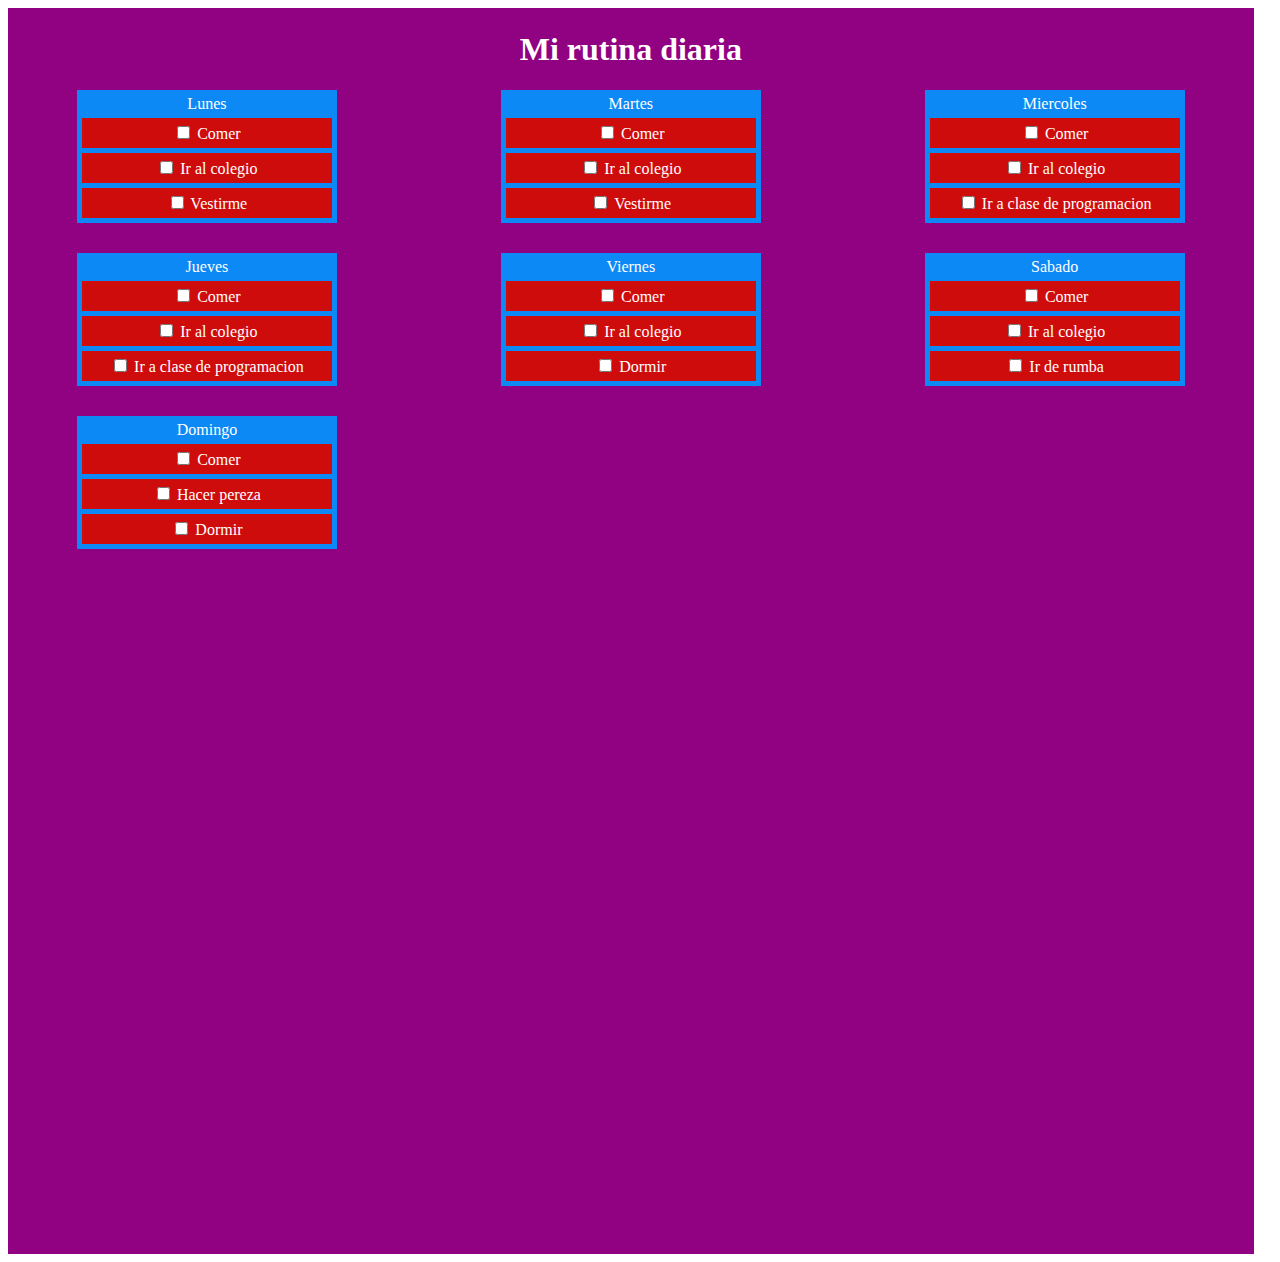
==== ListaTarea/index.html @ 1d74929f "push" ====
<!DOCTYPE html>
<html lang="en">

<head>
    <meta charset="UTF-8">
    <meta http-equiv="X-UA-Compatible" content="IE=edge">
    <meta name="viewport" content="width=device-width, initial-scale=1.0">
    <link rel="stylesheet" href="/ListaTarea/style.css">
    <title>Card List</title>
</head>

<body>
    <div class="main">
        <h1>Mi rutina diaria</h1>
        <div class="cards">
            <div class="card">
                Lunes
                <div class="task">
                    <input type="checkbox">
                    <label>Comer</label>
                </div>
                <div class="task">
                   <input type="checkbox">
                    <label>Ir al colegio</label>
                </div>
                <div class="task">
                    <input type="checkbox">
                    <label>Vestirme</label>
                </div>

            </div>
            <div class="card">
                Martes
                <div class="task">
                    <input type="checkbox">
                    <label>Comer</label>
                </div>
                <div class="task">
                    <input type="checkbox">
                    <label>Ir al colegio</label>
                </div>
                <div class="task">
                    <input type="checkbox">
                    <label>Vestirme</label>
                </div>

            </div>
            <div class="card">
                Miercoles
                <div class="task">
                    <input type="checkbox">
                    <label>Comer</label>
                </div>
                <div class="task">
                    <input type="checkbox">
                    <label>Ir al colegio</label>
                </div>
                <div class="task">
                    <input type="checkbox">
                    <label>Ir a clase de programacion</label>
                </div>

            </div>
            <div class="card">
                Jueves
                <div class="task">
                    <input type="checkbox">
                    <label>Comer</label>
                </div>
                <div class="task">
                    <input type="checkbox">
                    <label>Ir al colegio</label>
                </div>
                <div class="task">
                    <input type="checkbox">
                    <label>Ir a clase de programacion</label>
                </div>

            </div>
            <div class="card">
                Viernes
                <div class="task">
                    <input type="checkbox">
                    <label>Comer</label>
                </div>
                <div class="task">
                    <input type="checkbox">
                    <label>Ir al colegio</label>
                </div>
                <div class="task">
                    <input type="checkbox">
                    <label>Dormir</label>
                </div>

            </div>
            <div class="card">
                Sabado
                <div class="task">
                    <input type="checkbox">
                    <label>Comer</label>
                </div>
                <div class="task">
                    <input type="checkbox">
                    <label>Ir al colegio</label>
                </div>
                <div class="task">
                    <input type="checkbox">
                    <label>Ir de rumba</label>
                </div>

            </div>
            <div class="card">
                Domingo
                <div class="task">
                    <input type="checkbox">
                    <label>Comer</label>
                </div>
                <div class="task">
                    <input type="checkbox">
                    <label>Hacer pereza</label>
                </div>
                <div class="task">
                    <input type="checkbox">
                    <label>Dormir</label>
                </div>

        </div>

    </div>
    </div>

</body>

</html>
---- ListaTarea/style.css ----
.main {
    width: 97vw;
    height: 97vw;
    border: 2px solid #900282;
    background-color: #900282;
    text-align: center;
    color: white;
}

.cards{
    
    display: grid;
    grid-template-columns: repeat(3, 1fr);
    grid-gap: 30px;
    justify-items: center   ;
}

.card {
    width: 250px;
    height: auto;
    background-color: rgb(13, 137, 246);
    border: 5px solid rgb(13, 137, 246);
    display: grid;
    grid-gap: 5px;
    text-align: center;
    color: white;
}

.task {

    text-align: center;
    color: white;
    width: auto;
    height: auto;
    border: 5px solid #cf0c0c;
    background-color: #cf0c0c;

}
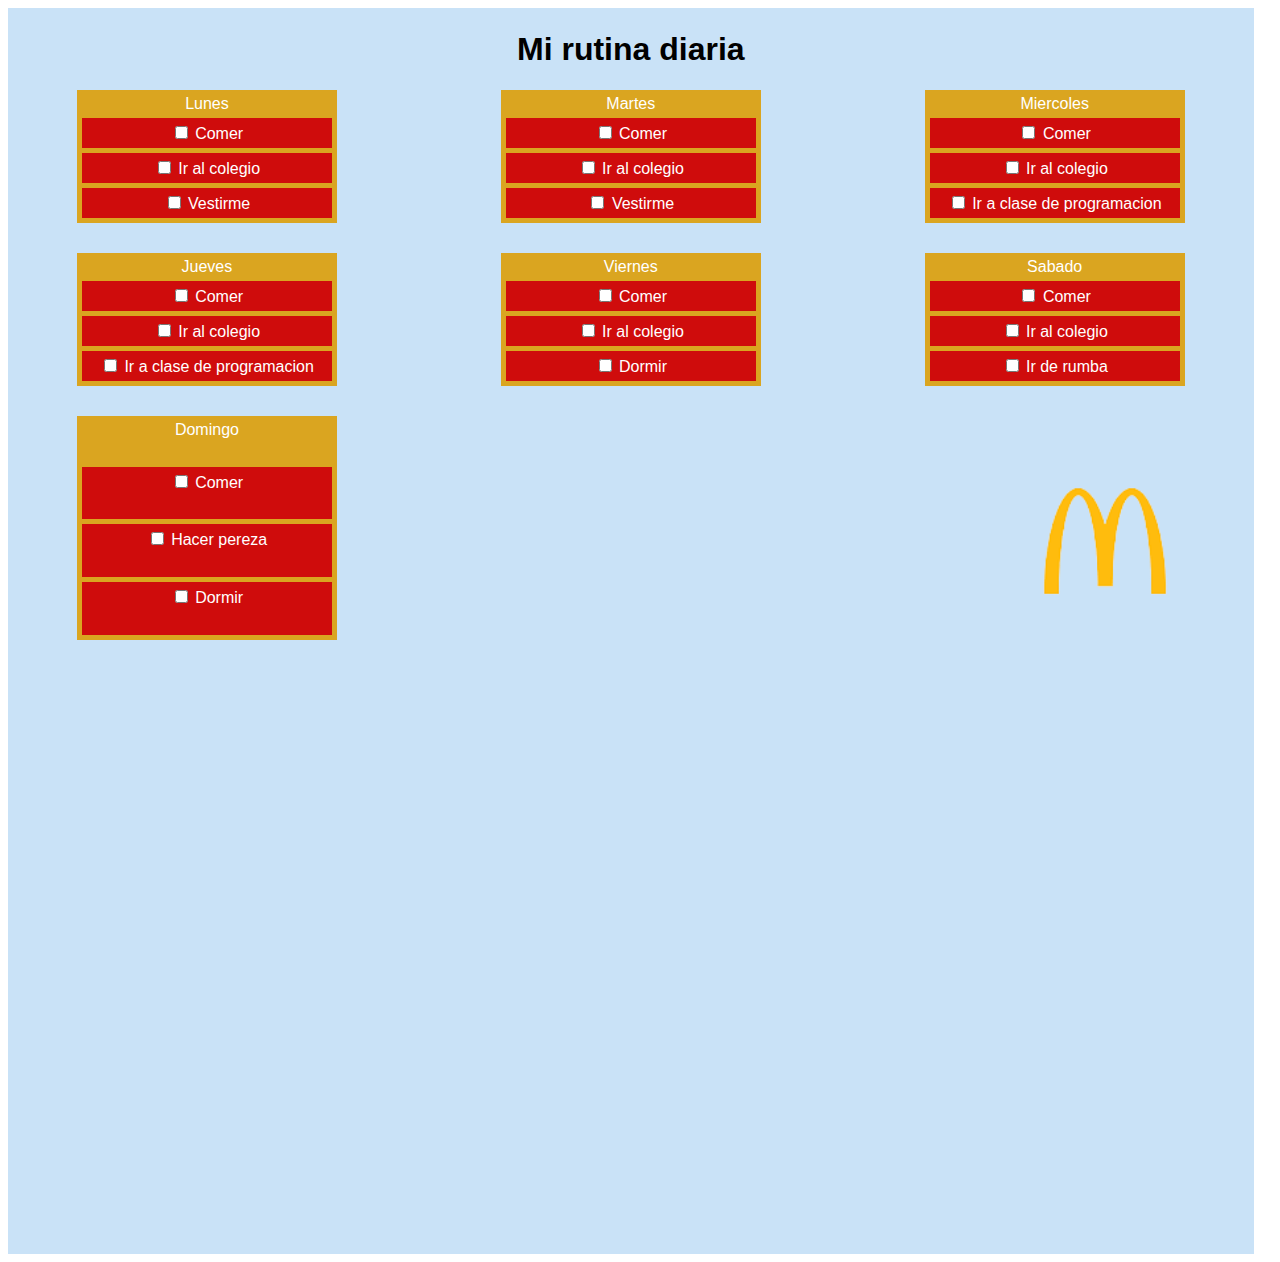
==== commit 2749bb5a: "final" ====
--- a/ListaTarea/index.html
+++ b/ListaTarea/index.html
@@ -20,7 +20,7 @@
                     <label>Comer</label>
                 </div>
                 <div class="task">
-                   <input type="checkbox">
+                    <input type="checkbox">
                     <label>Ir al colegio</label>
                 </div>
                 <div class="task">
@@ -124,9 +124,12 @@
                     <label>Dormir</label>
                 </div>
 
+
+            </div>
+            <br>
+            <a href="https://www.mcdonalds.com.co/"><img src="/archivitos/download-removebg-preview trs.png" alt="" width="190px" class="li"></a>
+
         </div>
-
-    </div>
     </div>
 
 </body>
--- a/ListaTarea/style.css
+++ b/ListaTarea/style.css
@@ -1,10 +1,11 @@
 .main {
     width: 97vw;
     height: 97vw;
-    border: 2px solid #900282;
-    background-color: #900282;
+    border: 2px solid rgb(201, 226, 247);
+    background-color: rgb(201, 226, 247);
     text-align: center;
-    color: white;
+    color: black;
+    font-family: rubick system-ui, -apple-system, BlinkMacSystemFont, 'Segoe UI', Roboto, Oxygen, Ubuntu, Cantarell, 'Open Sans', 'Helvetica Neue', sans-serif;
 }
 
 .cards{
@@ -18,8 +19,8 @@
 .card {
     width: 250px;
     height: auto;
-    background-color: rgb(13, 137, 246);
-    border: 5px solid rgb(13, 137, 246);
+    background-color: goldenrod;
+    border: 5px solid goldenrod;
     display: grid;
     grid-gap: 5px;
     text-align: center;
@@ -35,4 +36,9 @@
     border: 5px solid #cf0c0c;
     background-color: #cf0c0c;
 
+}
+
+.li{
+    padding-left: 100px;
+    padding-top: 30px;
 }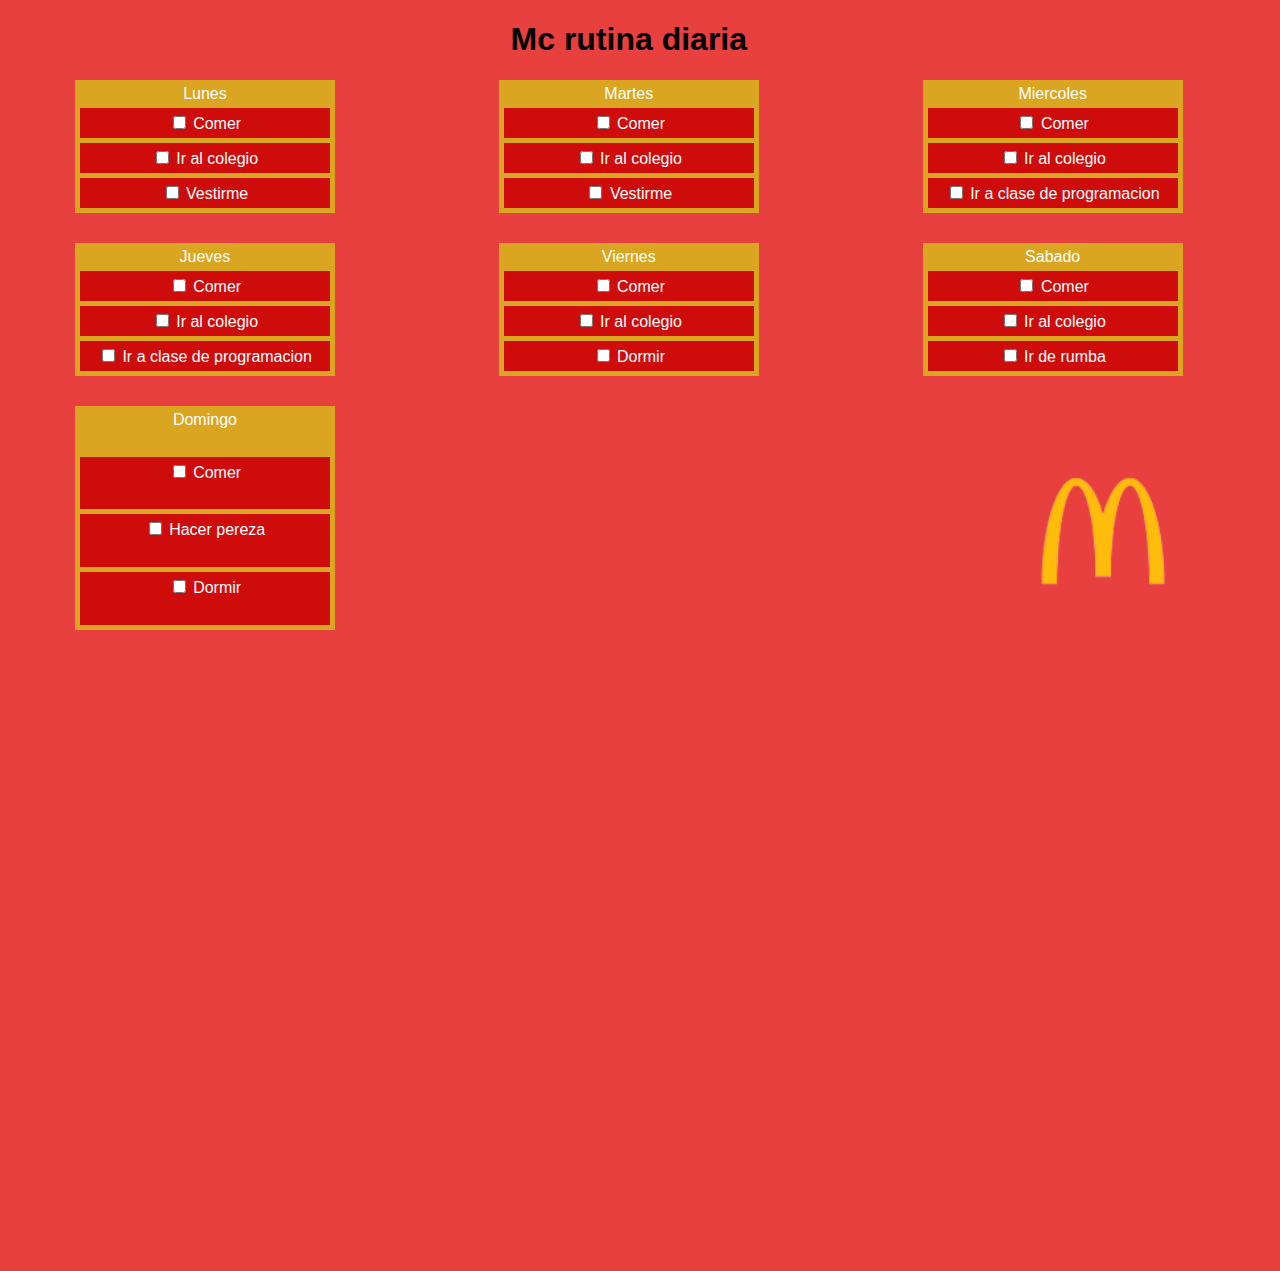
==== commit a8c25b48: "final2" ====
--- a/ListaTarea/index.html
+++ b/ListaTarea/index.html
@@ -11,7 +11,7 @@
 
 <body>
     <div class="main">
-        <h1>Mi rutina diaria</h1>
+        <h1>Mc rutina diaria</h1>
         <div class="cards">
             <div class="card">
                 Lunes
--- a/ListaTarea/style.css
+++ b/ListaTarea/style.css
@@ -1,8 +1,10 @@
+body{
+    background-color: rgb(232, 63, 63);
+}
+
 .main {
     width: 97vw;
     height: 97vw;
-    border: 2px solid rgb(201, 226, 247);
-    background-color: rgb(201, 226, 247);
     text-align: center;
     color: black;
     font-family: rubick system-ui, -apple-system, BlinkMacSystemFont, 'Segoe UI', Roboto, Oxygen, Ubuntu, Cantarell, 'Open Sans', 'Helvetica Neue', sans-serif;
